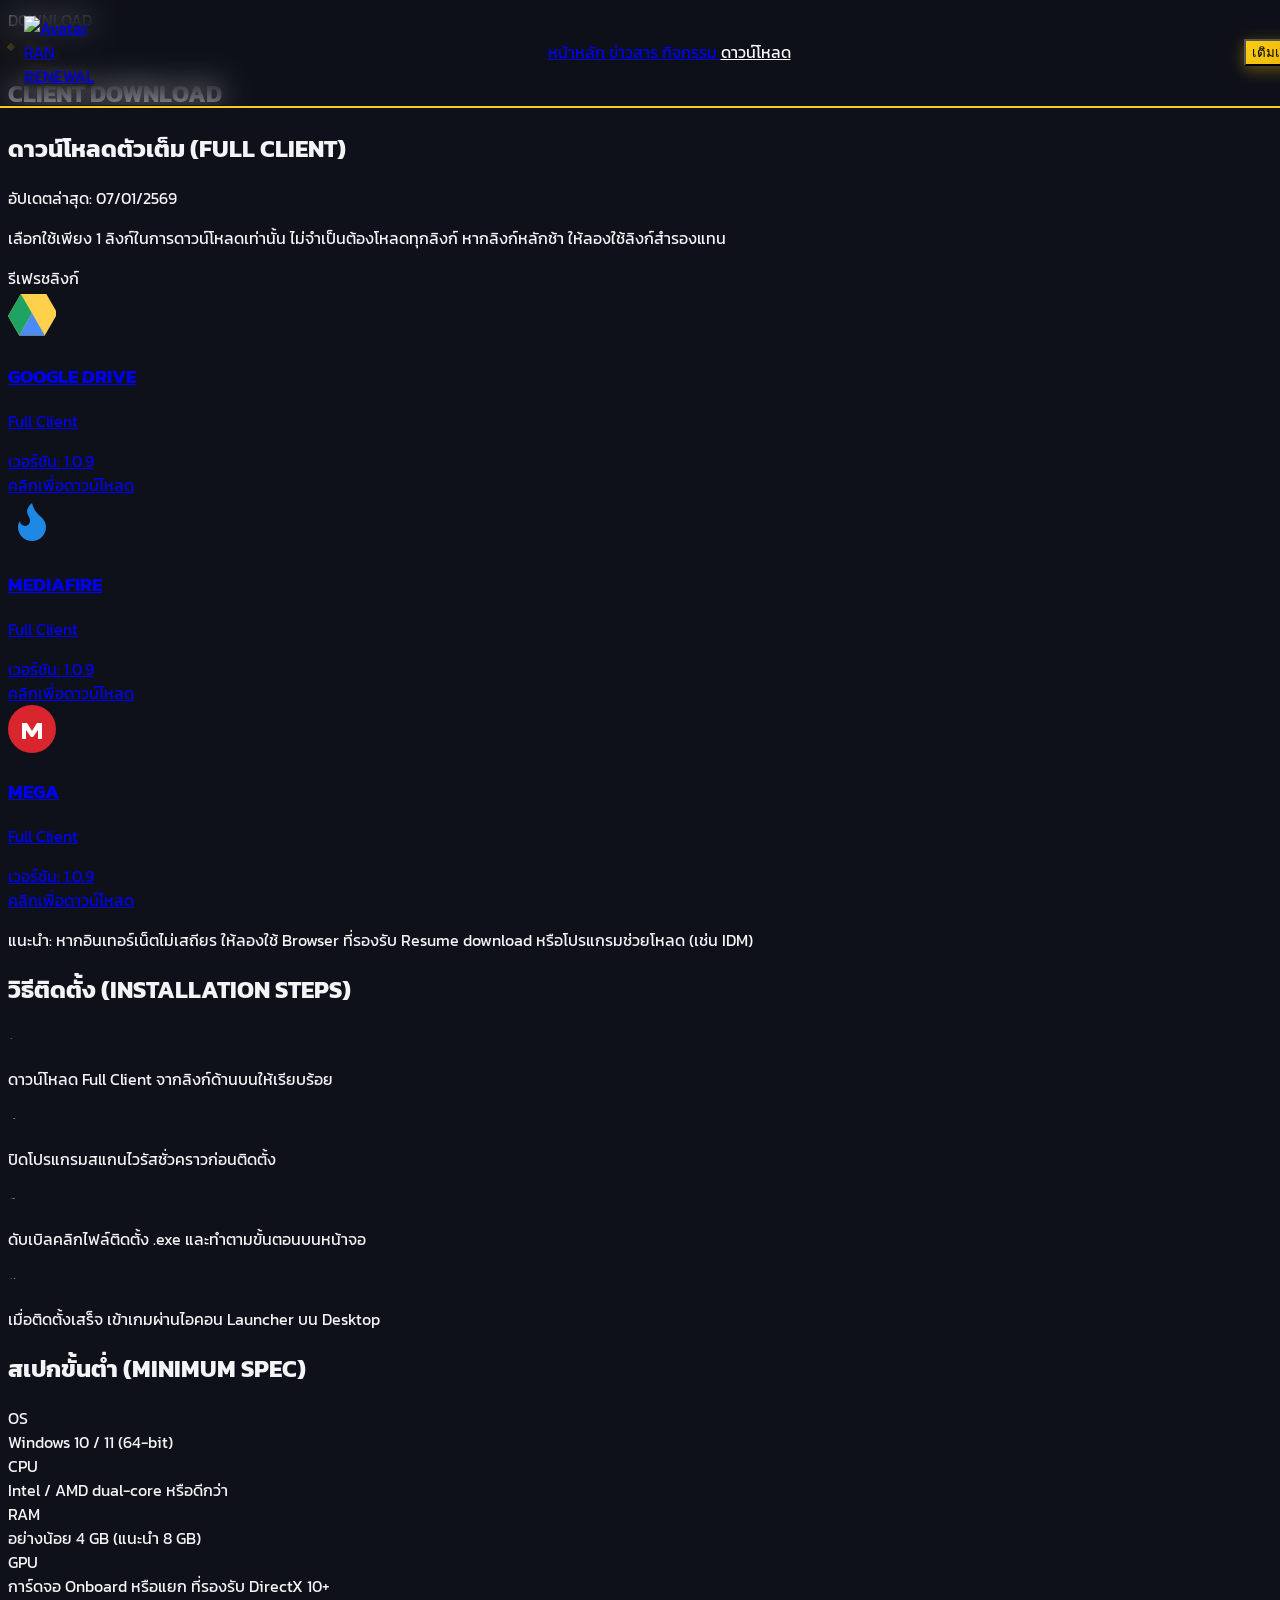
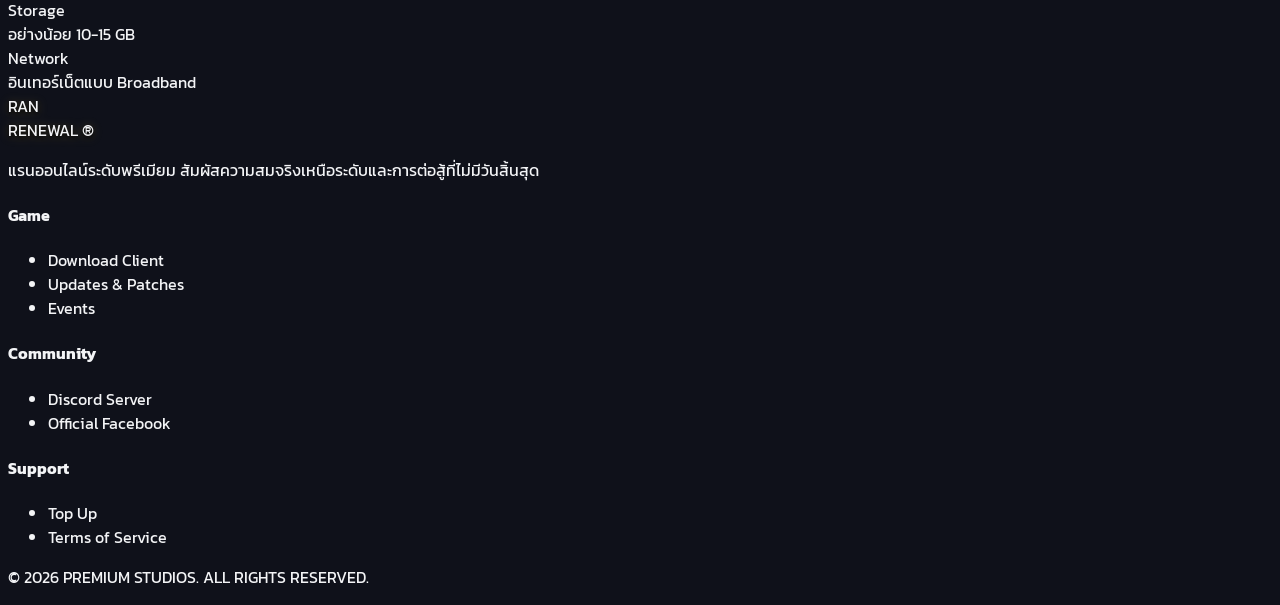
==== download.html @ 946227ad "Add files via upload" ====
<!doctype html>
<html lang="th" class="scroll-smooth">
  <head>
    <meta charset="UTF-8" />
    <meta name="viewport" content="width=device-width, initial-scale=1.0" />
    <title>Download - RAN RENEWAL : Premium Classic</title>
    <style>
      html, body { background-color: #0F111A !important; color: #F3F4F6 !important; }
      #navbar {
        background-color: rgba(15, 17, 26, 0.3);
        backdrop-filter: blur(15px);
        -webkit-backdrop-filter: blur(15px);
      }
    </style>
    <link rel="icon" type="image/png" href="./assets/avatar.png" />
    <link rel="apple-touch-icon" href="./assets/avatar.png" />
    <!-- Google Fonts -->
    <link rel="preconnect" href="https://fonts.googleapis.com" />
    <link rel="preconnect" href="https://fonts.gstatic.com" crossorigin />
    <link
      href="https://fonts.googleapis.com/css2?family=Cinzel:wght@400;500;600;700;800;900&family=Kanit:wght@200;300;400;500;600;700&display=swap"
      rel="stylesheet"
    />
    <!-- Tailwind CSS -->
    <script src="https://cdn.tailwindcss.com"></script>
    <!-- Tailwind Configuration -->
    <script src="./js/tailwind-config.js"></script>
    <!-- Custom CSS -->
    <link rel="stylesheet" href="./css/style.css" />
    <style>
      .clip-hexagon {
        clip-path: polygon(25% 0%, 75% 0%, 100% 50%, 75% 100%, 25% 100%, 0% 50%);
      }
    </style>
  </head>
  <body
    style="background-color: #0F111A;"
    class="antialiased overflow-x-hidden selection:bg-ran-gold selection:text-black scroll-smooth bg-ran-bg"
  >
    <main class="w-full relative overflow-x-hidden">
      <header
        class="fixed top-0 w-full z-50 glass-panel py-4 px-6 md:px-12 flex justify-between items-center"
        id="navbar"
      >
        <a href="index.html" class="flex items-center gap-3 cursor-pointer group hover:opacity-90 transition-opacity">
          <!-- Avatar Icon -->
          <div
            class="w-8 h-8 md:w-10 md:h-10 rounded-md flex items-center justify-center border border-[#d4af37] overflow-hidden relative shadow-[0_0_8px_rgba(212,175,55,0.15)] group-hover:shadow-[0_0_12px_rgba(212,175,55,0.3)] transition-all duration-300 bg-black"
          >
            <img src="./assets/avatar.png" alt="Avatar" class="w-full h-full object-cover transform group-hover:scale-105 transition-transform duration-700" />
            <!-- Inner shadow to make the border pop without being too heavy -->
            <div class="absolute inset-0 shadow-[inset_0_0_4px_rgba(0,0,0,0.6)] pointer-events-none"></div>
          </div>
          
          <!-- Logo Text (Premium Refined) -->
          <div class="flex items-center gap-1 md:gap-2 relative" style="filter: drop-shadow(0 2px 2px #000) drop-shadow(0 0 4px rgba(212,175,55,0.2));">
            <span
              class="font-cinzel text-lg md:text-[20px] font-bold tracking-[0.1em] text-transparent bg-clip-text bg-gradient-to-b from-[#fffae6] via-[#f59e0b] to-[#92400e] pr-0.5"
            >
              RAN
            </span>
            
            <div class="relative flex items-center justify-center w-1.5 h-1.5 mx-0.5 mt-0.5">
              <div class="absolute inset-0 bg-red-600 rounded-full blur-[1px]"></div>
              <div class="w-1.5 h-1.5 rounded-full border border-red-500 bg-transparent relative z-10"></div>
            </div>
            
            <span
              class="font-cinzel text-lg md:text-[20px] font-bold tracking-[0.1em] text-transparent bg-clip-text bg-gradient-to-b from-[#fffae6] via-[#f59e0b] to-[#92400e] pl-0.5"
            >
              RENEWAL
            </span>
          </div>
        </a>

        <nav
          class="hidden font-prompt md:flex gap-20 text-sm text-gray-300 tracking-wide"
        >
          <a
            href="index.html"
            class="nav-link hover:text-white relative transition-colors"
          >
            หน้าหลัก
          </a>
          <a
            href="index.html#news"
            class="nav-link hover:text-white relative transition-colors"
          >
            ข่าวสาร
          </a>
          <a
            href="index.html#events"
            class="nav-link hover:text-white relative transition-colors"
          >
            กิจกรรม
          </a>
          <a
            href="download.html"
            class="nav-link text-white relative transition-colors"
          >
            ดาวน์โหลด
          </a>
        </nav>

        <button
          class="hidden md:flex bg-ran-gold text-black px-6 py-2 text-sm font-bold tracking-wide btn-gold items-center gap-2 rounded-md transform hover:scale-105 transition-all"
        >
          เติมเงิน
        </button>
      </header>

      <!-- Main Download Content -->
      <section class="pt-32 pb-20 px-6 md:px-12 relative min-h-screen z-10">
        <!-- Ambient background effect -->
        <div class="absolute top-0 right-0 w-[500px] h-[500px] bg-ran-gold/5 rounded-full blur-[120px] pointer-events-none -z-10"></div>
        <div class="absolute bottom-0 left-0 w-[600px] h-[600px] bg-blue-900/10 rounded-full blur-[150px] pointer-events-none -z-10"></div>

        <div class="max-w-5xl mx-auto">
          <!-- Page Header -->
          <div class="text-center mb-12 relative flex flex-col items-center">
            <span class="absolute top-1/2 left-1/2 -translate-x-1/2 -translate-y-1/2 text-[60px] md:text-[100px] font-cinzel font-black pointer-events-none select-none text-transparent bg-clip-text bg-gradient-to-b from-white/[0.04] to-transparent z-0">DOWNLOAD</span>
            
            <div class="relative z-10 flex flex-col items-center">
              <span class="diamond mb-4 shadow-[0_0_10px_#FACC15]"></span>
              <h1 class="font-cinzel text-3xl md:text-5xl font-black tracking-[0.1em] drop-shadow-lg uppercase text-transparent bg-clip-text bg-gradient-to-b from-white to-gray-400 mb-2">
                CLIENT <span class="text-transparent bg-clip-text bg-gradient-to-b from-[#FACC15] to-[#c28414]">DOWNLOAD</span>
              </h1>
              <div class="w-20 h-[1px] bg-gradient-to-r from-transparent via-ran-gold to-transparent opacity-70 mt-2 mb-4"></div>
            </div>
          </div>

          <!-- Top Section: Download Links -->
          <div class="bg-[#0c0d14] border border-white/5 rounded-lg p-6 md:p-10 mb-8 shadow-2xl relative overflow-hidden">
            <!-- Decorative Corners -->
            <div class="absolute top-0 left-0 w-8 h-8 border-t border-l border-ran-gold/30 rounded-tl-lg"></div>
            <div class="absolute bottom-0 right-0 w-8 h-8 border-b border-r border-ran-gold/30 rounded-br-lg"></div>

            <!-- Header -->
            <div class="flex flex-col md:flex-row items-baseline gap-2 md:gap-4 mb-4">
               <h2 class="font-prompt text-xl md:text-2xl font-bold text-[#e1c564]">ดาวน์โหลดตัวเต็ม (FULL CLIENT)</h2>
               <span class="text-xs text-gray-500 font-prompt tracking-wide">อัปเดตล่าสุด: 07/01/2569</span>
            </div>
            
            <p class="text-gray-400 text-sm font-prompt mb-6">
                เลือกใช้เพียง 1 ลิงก์ในการดาวน์โหลดเท่านั้น ไม่จำเป็นต้องโหลดทุกลิงก์ หากลิงก์หลักช้า ให้ลองใช้ลิงก์สำรองแทน
            </p>

            <!-- Subnav Tab -->
            <div class="border-b border-white/10 mb-8">
                <div class="inline-block text-[#e1c564] text-sm font-prompt pb-2 border-b-[2px] border-[#e1c564] px-6">รีเฟรชลิงก์</div>
            </div>

            <!-- Download Cards -->
            <div class="grid grid-cols-1 md:grid-cols-3 gap-6 mb-8 relative z-10">
                <!-- Google Drive -->
                <a href="#" class="group block bg-transparent border border-white/10 hover:border-ran-gold/50 transition-all duration-300 cursor-pointer overflow-hidden relative">
                    <!-- Top subtle gradient -->
                    <div class="absolute top-0 w-full h-[2px] bg-gradient-to-r from-transparent via-white/10 group-hover:via-ran-gold to-transparent transition-colors"></div>
                    <div class="p-8 text-center bg-gradient-to-b from-white/[0.02] to-transparent group-hover:from-ran-gold/[0.05] transition-colors relative z-10 h-full flex flex-col items-center">
                        <div class="flex justify-center mb-6 mt-2">
                           <svg width="48" height="48" viewBox="0 0 87.3 78" xmlns="http://www.w3.org/2000/svg" class="drop-shadow-lg transform group-hover:-translate-y-1 transition-transform duration-300">
                             <path d="m66.9 78h-46.5l-20.4-35.3 23.3-40.2 46.4 0 20.4 35.3-23.2 40.2" fill="#ffd04b"/><path d="m20.4 78-20.4-35.3 23.3-40.2 20.3 35.3-23.2 40.2" fill="#1ea362"/><path d="m66.9 78-23.2-40.2-23.3 40.2 46.5 0" fill="#4c8bf5"/>
                           </svg>
                        </div>
                        <h3 class="font-cinzel text-[17px] font-bold text-[#e1c564] tracking-widest mb-1">GOOGLE DRIVE</h3>
                        <p class="text-gray-400 font-prompt text-xs mb-4 uppercase tracking-widest">Full Client</p>
                        <div class="text-xs font-prompt text-gray-500 mb-6 mt-auto">เวอร์ชัน: <span class="text-white font-medium">1.0.9</span></div>
                        <div class="text-[#c79133] group-hover:text-ran-gold text-xs font-prompt tracking-wide transition-colors">คลิกเพื่อดาวน์โหลด</div>
                    </div>
                </a>

                <!-- Mediafire -->
                <a href="#" class="group block bg-transparent border border-white/10 hover:border-[#1e88e5]/50 transition-all duration-300 cursor-pointer overflow-hidden relative">
                    <div class="absolute top-0 w-full h-[2px] bg-gradient-to-r from-transparent via-white/10 group-hover:via-[#1e88e5] to-transparent transition-colors"></div>
                    <div class="p-8 text-center bg-gradient-to-b from-white/[0.02] to-transparent group-hover:from-[#1e88e5]/[0.05] transition-colors relative z-10 h-full flex flex-col items-center">
                        <div class="flex justify-center mb-6 mt-2">
                           <svg width="48" height="48" viewBox="0 0 24 24" fill="#1e88e5" xmlns="http://www.w3.org/2000/svg" class="drop-shadow-lg transform group-hover:-translate-y-1 transition-transform duration-300">
                             <path d="M8.5 14.5A2.5 2.5 0 0 0 11 12c0-1.38-.5-2-1-3-1.072-2.143-.224-4.054 2-6 .5 2.5 2 4.9 4 6.5 2 1.6 3 3.5 3 5.5a7 7 0 1 1-14 0c0-1.153.433-2.294 1-3a2.5 2.5 0 0 0 2.5 2.5z"/>
                           </svg>
                        </div>
                        <h3 class="font-cinzel text-[17px] font-bold text-[#e1c564] tracking-widest mb-1">MEDIAFIRE</h3>
                        <p class="text-gray-400 font-prompt text-xs mb-4 uppercase tracking-widest">Full Client</p>
                        <div class="text-xs font-prompt text-gray-500 mb-6 mt-auto">เวอร์ชัน: <span class="text-white font-medium">1.0.9</span></div>
                        <div class="text-[#c79133] group-hover:text-ran-gold text-xs font-prompt tracking-wide transition-colors">คลิกเพื่อดาวน์โหลด</div>
                    </div>
                </a>

                <!-- Mega -->
                <a href="#" class="group block bg-transparent border border-white/10 hover:border-[#d9262e]/50 transition-all duration-300 cursor-pointer overflow-hidden relative">
                    <div class="absolute top-0 w-full h-[2px] bg-gradient-to-r from-transparent via-white/10 group-hover:via-[#d9262e] to-transparent transition-colors"></div>
                    <div class="p-8 text-center bg-gradient-to-b from-white/[0.02] to-transparent group-hover:from-[#d9262e]/[0.05] transition-colors relative z-10 h-full flex flex-col items-center">
                        <div class="flex justify-center mb-6 mt-2">
                           <svg width="48" height="48" viewBox="0 0 24 24" fill="#d9262e" xmlns="http://www.w3.org/2000/svg" class="drop-shadow-lg transform group-hover:-translate-y-1 transition-transform duration-300">
                             <circle cx="12" cy="12" r="12"/><path d="M7 9h2.5l2.5 4 2.5-4H17v8h-2v-4.5l-2.5 3.5h-1L9 12.5V17H7V9z" fill="white"/>
                           </svg>
                        </div>
                        <h3 class="font-cinzel text-[17px] font-bold text-[#e1c564] tracking-widest mb-1">MEGA</h3>
                        <p class="text-gray-400 font-prompt text-xs mb-4 uppercase tracking-widest">Full Client</p>
                        <div class="text-xs font-prompt text-gray-500 mb-6 mt-auto">เวอร์ชัน: <span class="text-white font-medium">1.0.9</span></div>
                        <div class="text-[#c79133] group-hover:text-ran-gold text-xs font-prompt tracking-wide transition-colors">คลิกเพื่อดาวน์โหลด</div>
                    </div>
                </a>
            </div>

            <p class="text-gray-500/80 font-prompt text-xs mt-6">
                แนะนำ: หากอินเทอร์เน็ตไม่เสถียร ให้ลองใช้ Browser ที่รองรับ Resume download หรือโปรแกรมช่วยโหลด (เช่น IDM)
            </p>
          </div>

          <!-- Bottom Grid: Setup & Specs -->
          <div class="grid grid-cols-1 lg:grid-cols-2 gap-8">
              <!-- Installation Steps -->
              <div class="bg-[#0c0d14] border border-white/5 rounded-lg p-6 md:p-8 relative">
                 <!-- Decorative Left Edge -->
                 <div class="absolute left-0 top-1/2 -translate-y-1/2 w-1 h-3/4 bg-white/5 rounded-r-md"></div>
                 
                 <h2 class="font-prompt text-lg md:text-xl font-bold text-[#e1c564] mb-8 pb-4 border-b border-white/5">วิธีติดตั้ง <span class="font-cinzel font-normal ml-1 tracking-widest text-[#e1c564] opacity-80">(INSTALLATION STEPS)</span></h2>
                 
                 <div class="flex flex-col gap-6">
                     <div class="flex items-start gap-4">
                         <div class="w-7 h-7 mt-0.5 flex-shrink-0 bg-[#b28a2a] flex items-center justify-center font-prompt font-semibold text-black text-sm clip-hexagon shadow-md">1</div>
                         <p class="text-gray-200 font-prompt text-sm">ดาวน์โหลด Full Client จากลิงก์ด้านบนให้เรียบร้อย</p>
                     </div>
                     <div class="flex items-start gap-4">
                         <div class="w-7 h-7 mt-0.5 flex-shrink-0 bg-[#b28a2a] flex items-center justify-center font-prompt font-semibold text-black text-sm clip-hexagon shadow-md">2</div>
                         <p class="text-gray-200 font-prompt text-sm">ปิดโปรแกรมสแกนไวรัสชั่วคราวก่อนติดตั้ง</p>
                     </div>
                     <div class="flex items-start gap-4">
                         <div class="w-7 h-7 mt-0.5 flex-shrink-0 bg-[#b28a2a] flex items-center justify-center font-prompt font-semibold text-black text-sm clip-hexagon shadow-md">3</div>
                         <p class="text-gray-200 font-prompt text-sm">ดับเบิลคลิกไฟล์ติดตั้ง .exe และทําตามขั้นตอนบนหน้าจอ</p>
                     </div>
                     <div class="flex items-start gap-4">
                         <div class="w-7 h-7 mt-0.5 flex-shrink-0 bg-[#b28a2a] flex items-center justify-center font-prompt font-semibold text-black text-sm clip-hexagon shadow-md">4</div>
                         <p class="text-gray-200 font-prompt text-sm">เมื่อติดตั้งเสร็จ เข้าเกมผ่านไอคอน Launcher บน Desktop</p>
                     </div>
                 </div>
              </div>

              <!-- Minimum Specs -->
              <div class="bg-[#0c0d14] border border-white/5 rounded-lg p-6 md:p-8 relative">
                 <!-- Decorative Right Edge -->
                 <div class="absolute right-0 top-1/2 -translate-y-1/2 w-1 h-3/4 bg-white/5 rounded-l-md"></div>
                 
                 <h2 class="font-prompt text-lg md:text-xl font-bold text-[#e1c564] mb-8 pb-4 border-b border-white/5">สเปกขั้นต่ำ <span class="font-cinzel font-normal ml-1 tracking-widest text-[#e1c564] opacity-80">(MINIMUM SPEC)</span></h2>
                 
                 <div class="flex flex-col gap-4">
                     <div class="flex border-b border-white/5 pb-4">
                         <div class="w-24 text-[#8a8a92] font-cinzel text-[13px] tracking-widest mt-0.5">OS</div>
                         <div class="text-gray-200 font-prompt text-sm flex-1">Windows 10 / 11 (64-bit)</div>
                     </div>
                     <div class="flex border-b border-white/5 pb-4">
                         <div class="w-24 text-[#8a8a92] font-cinzel text-[13px] tracking-widest mt-0.5">CPU</div>
                         <div class="text-gray-200 font-prompt text-sm flex-1">Intel / AMD dual-core หรือดีกว่า</div>
                     </div>
                     <div class="flex border-b border-white/5 pb-4">
                         <div class="w-24 text-[#8a8a92] font-cinzel text-[13px] tracking-widest mt-0.5">RAM</div>
                         <div class="text-gray-200 font-prompt text-sm flex-1">อย่างน้อย 4 GB (แนะนำ 8 GB)</div>
                     </div>
                     <div class="flex border-b border-white/5 pb-4">
                         <div class="w-24 text-[#8a8a92] font-cinzel text-[13px] tracking-widest mt-0.5">GPU</div>
                         <div class="text-gray-200 font-prompt text-sm flex-1">การ์ดจอ Onboard หรือแยก ที่รองรับ DirectX 10+</div>
                     </div>
                     <div class="flex border-b border-white/5 pb-4">
                         <div class="w-24 text-[#8a8a92] font-cinzel text-[13px] tracking-widest mt-0.5 whitespace-nowrap">Storage</div>
                         <div class="text-gray-200 font-prompt text-sm flex-1 pl-1">อย่างน้อย 10-15 GB</div>
                     </div>
                     <div class="flex">
                         <div class="w-24 text-[#8a8a92] font-cinzel text-[13px] tracking-widest mt-0.5 whitespace-nowrap">Network</div>
                         <div class="text-gray-200 font-prompt text-sm flex-1 pl-1">อินเทอร์เน็ตแบบ Broadband</div>
                     </div>
                 </div>
              </div>
          </div>
        </div>
      </section>

      <!-- Footer separated by brighter border -->
      <footer
        class="bg-[#0A0C14] pt-12 pb-10 px-6 md:px-12 border-t border-ran-gold/20 relative overflow-hidden"
      >
        <div
          class="max-w-7xl mx-auto grid grid-cols-1 md:grid-cols-4 gap-12 mb-16 relative z-10"
        >
          <div class="col-span-1">
          <div
            class="flex items-center gap-1.5 md:gap-2 mb-6"
            style="filter: drop-shadow(0 2px 2px #000) drop-shadow(0 0 4px rgba(212,175,55,0.2));"
          >
            <span
              class="font-cinzel text-lg font-bold tracking-[0.1em] text-transparent bg-clip-text bg-gradient-to-b from-[#fffae6] via-[#f59e0b] to-[#92400e] pr-0.5"
            >
              RAN
            </span>
            
            <div class="relative flex items-center justify-center w-1.5 h-1.5 mx-0.5 mt-0.5">
              <div class="absolute inset-0 bg-red-600 rounded-full blur-[1px]"></div>
              <div class="w-1.5 h-1.5 rounded-full border border-red-500 bg-transparent relative z-10"></div>
            </div>
            
            <span
              class="font-cinzel text-lg font-bold tracking-[0.1em] text-transparent bg-clip-text bg-gradient-to-b from-[#fffae6] via-[#f59e0b] to-[#92400e] pl-0.5"
            >
              RENEWAL
            </span>
            <span class="text-[10px] text-blue-400 align-top ml-1 drop-shadow-none">&reg;</span>
          </div>
            <p
              class="text-gray-400 text-sm leading-relaxed mb-8 font-light font-prompt"
            >
              แรนออนไลน์ระดับพรีเมียม
              สัมผัสความสมจริงเหนือระดับและการต่อสู้ที่ไม่มีวันสิ้นสุด
            </p>
          </div>
          <div class="text-sm font-prompt">
            <h4
              class="text-white font-medium mb-6 uppercase tracking-widest font-cinzel border-l-2 border-ran-gold pl-3"
            >
              Game
            </h4>
            <ul class="space-y-4 text-gray-400 font-light">
              <li
                class="hover:text-white cursor-pointer transition-colors block pl-3"
              >
                Download Client
              </li>
              <li
                class="hover:text-white cursor-pointer transition-colors block pl-3"
              >
                Updates & Patches
              </li>
              <li
                class="hover:text-white cursor-pointer transition-colors block pl-3"
              >
                Events
              </li>
            </ul>
          </div>
          <div class="text-sm font-prompt">
            <h4
              class="text-white font-medium mb-6 uppercase tracking-widest font-cinzel border-l-2 border-blue-500 pl-3"
            >
              Community
            </h4>
            <ul class="space-y-4 text-gray-400 font-light">
              <li
                class="hover:text-white cursor-pointer transition-colors block pl-3"
              >
                Discord Server
              </li>
              <li
                class="hover:text-white cursor-pointer transition-colors block pl-3"
              >
                Official Facebook
              </li>
            </ul>
          </div>
          <div class="text-sm font-prompt">
            <h4
              class="text-white font-medium mb-6 uppercase tracking-widest font-cinzel border-l-2 border-purple-500 pl-3"
            >
              Support
            </h4>
            <ul class="space-y-4 text-gray-400 font-light">
              <li
                class="hover:text-white cursor-pointer transition-colors block pl-3"
              >
                Top Up
              </li>
              <li
                class="hover:text-white cursor-pointer transition-colors block pl-3"
              >
                Terms of Service
              </li>
            </ul>
          </div>
        </div>
        <div
          class="max-w-7xl mx-auto flex flex-col items-center justify-center text-xs text-gray-500 uppercase tracking-widest relative z-10 pt-8 border-t border-white/5 font-prompt"
        >
          <p class="mb-2">© 2026 PREMIUM STUDIOS. ALL RIGHTS RESERVED.</p>
        </div>
      </footer>
    </main>
    <script src="./js/main.js"></script>
    <script>
      // Background navbar logic handled by main.js
    </script>
  </body>
</html>
---- css/style.css ----
html, body { 
    font-family: 'Kanit', sans-serif; 
    background-color: #0F111A; 
    color: #F3F4F6;
}

* {
    -webkit-tap-highlight-color: transparent;
}

a, button {
    -webkit-tap-highlight-color: transparent !important;
}

#navbar {
    position: fixed;
    top: 0;
    left: 0;
    width: 100%;
    z-index: 50;
    display: flex;
    justify-content: space-between;
    align-items: center;
    padding: 1rem 1.5rem;
    transition: background-color 0.3s ease, box-shadow 0.3s ease, border-bottom 0.3s ease;
    backdrop-filter: blur(15px);
    -webkit-backdrop-filter: blur(15px);
    border-bottom: 1px solid transparent;
}

.btn-gold {
    background: linear-gradient(135deg, #FACC15 0%, #EAB308 100%);
    box-shadow: 0 4px 15px rgba(234, 179, 8, 0.4);
    transition: all 0.3s ease;
}
.btn-gold:hover {
    box-shadow: 0 6px 20px rgba(250, 204, 21, 0.6);
    transform: translateY(-2px);
    color: #111;
}
.nav-link::after {
    content: '';
    position: absolute;
    width: 0%;
    height: 2px;
    bottom: -4px;
    left: 50%;
    transform: translateX(-50%);
    background-color: #FACC15;
    transition: width 0.3s ease;
}
.nav-link:hover::after, .nav-link.active::after { width: 100%; }
.nav-link.active { color: white; }
.glass-panel {
    background: rgba(15, 17, 26, 0.3);
    border-bottom: 1px solid rgba(255, 255, 255, 0.05);
}
.nav-scrolled {
    background-color: rgba(15, 17, 26, 0.95);
    box-shadow: 0 4px 20px rgba(0, 0, 0, 0.7);
    border-bottom: 1px solid rgba(212, 175, 55, 0.15);
}

/* Premium Text Reveal Animation */
@keyframes premiumReveal {
    0% {
        opacity: 0;
        transform: translate3d(0, 20px, 0);
    }
    100% {
        opacity: 1;
        transform: translate3d(0, 0, 0);
    }
}
.animate-premium-reveal {
    animation: premiumReveal 1.2s cubic-bezier(0.25, 1, 0.5, 1) both;
    will-change: transform, opacity;
}
.premium-delay-150 { animation-delay: 150ms; }
.premium-delay-300 { animation-delay: 300ms; }
.premium-delay-450 { animation-delay: 450ms; }
.premium-delay-600 { animation-delay: 600ms; }

/* Floating Particles */
@keyframes floatUpParticle {
    0% {
        transform: translateY(0vh) translateX(0) scale(0);
        opacity: 0;
    }
    10% {
        opacity: 0.8;
        transform: translateY(-10vh) translateX(10px) scale(1);
    }
    50% {
        opacity: 0.6;
        transform: translateY(-50vh) translateX(-15px) scale(1);
    }
    90% {
        opacity: 0.8;
    }
    100% {
        transform: translateY(-120vh) translateX(20px) scale(0);
        opacity: 0;
    }
}
.particle {
    position: absolute;
    bottom: -20px;
    border-radius: 50%;
    animation: floatUpParticle linear infinite;
    opacity: 0;
    pointer-events: none;
}

.diamond {
    width: 6px; height: 6px;
    background: #FACC15;
    transform: rotate(45deg);
    display: inline-block;
}
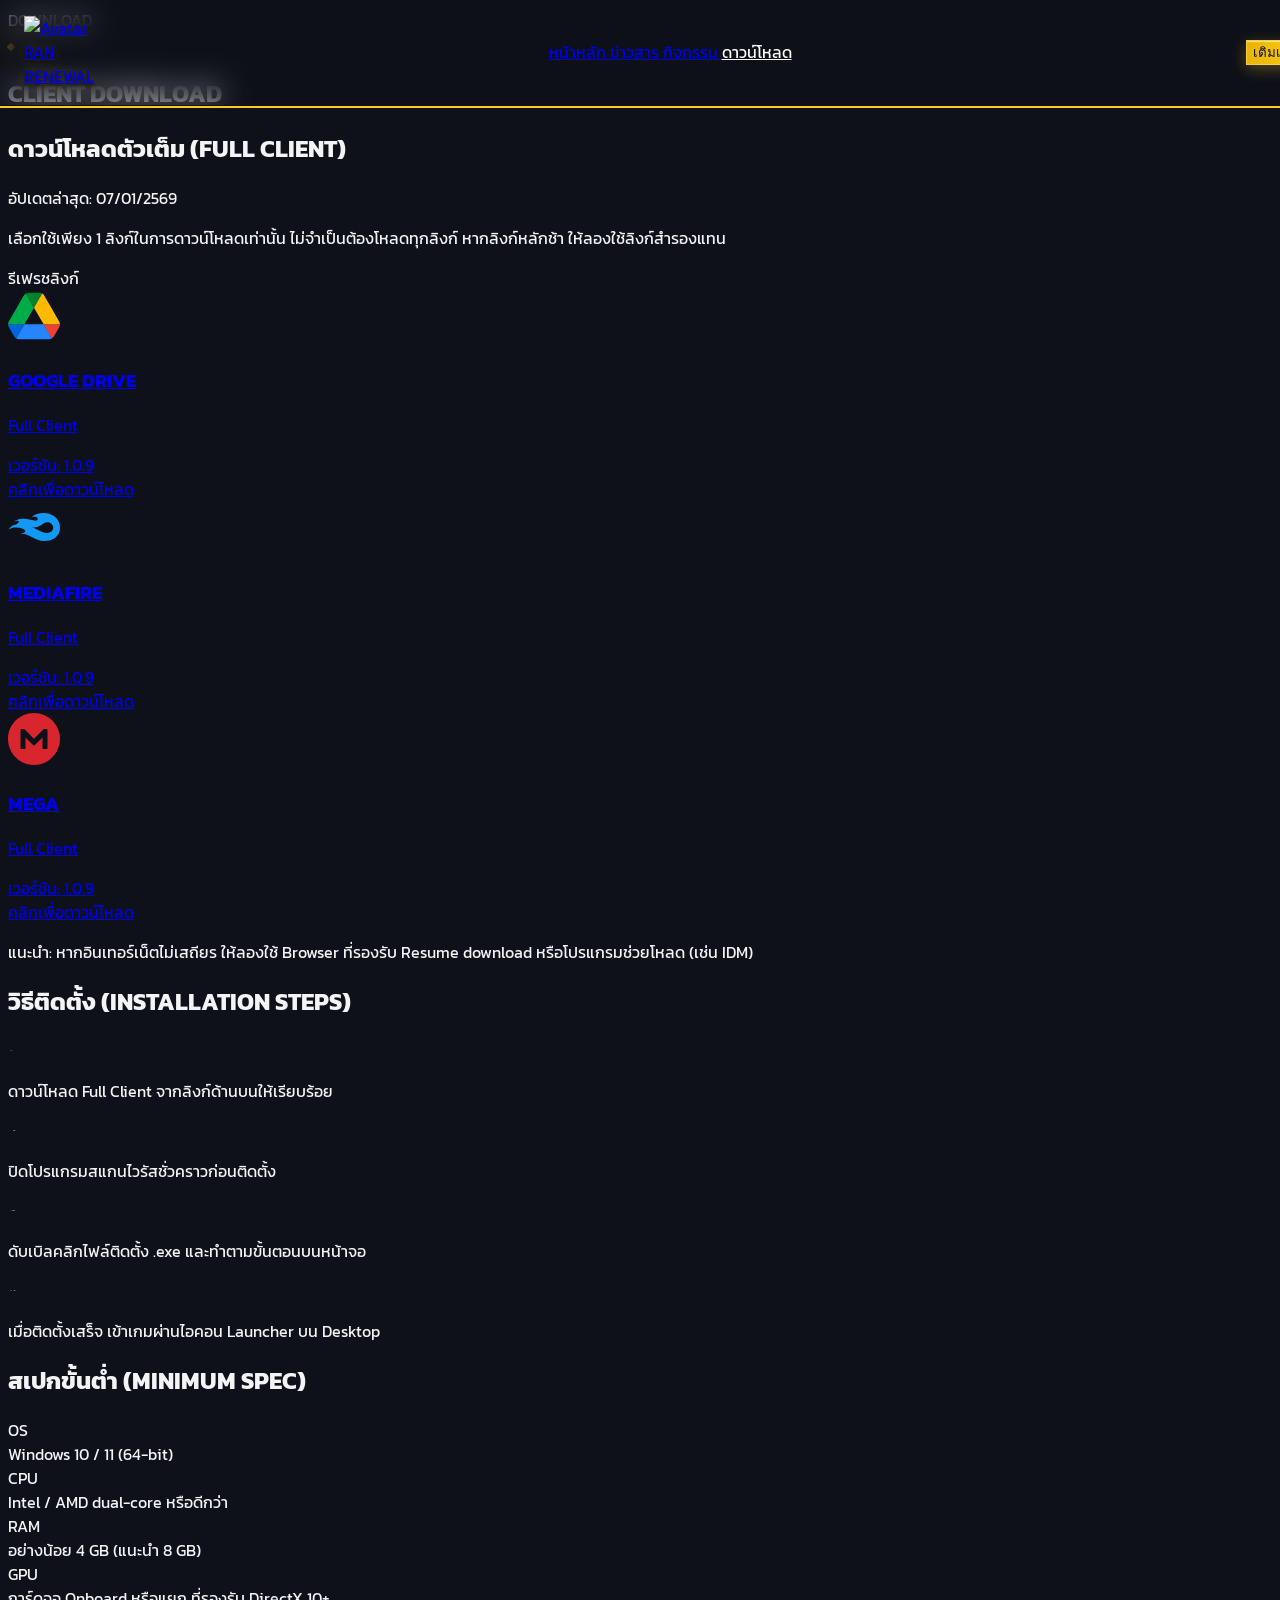
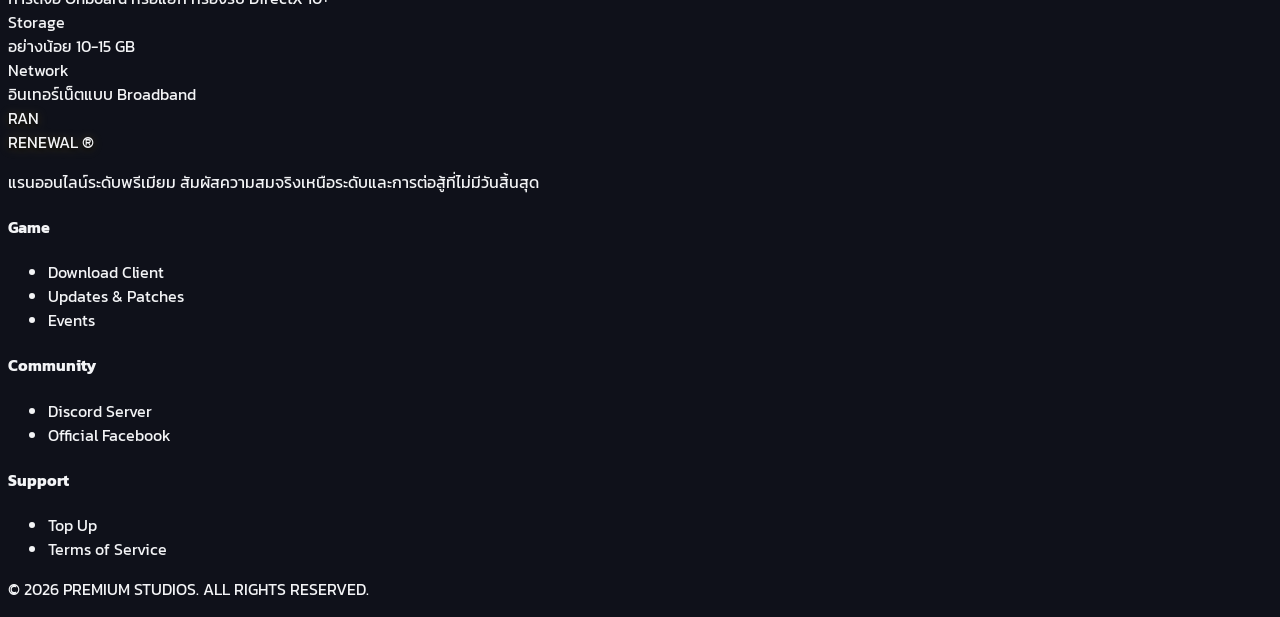
==== commit b868cfeb: "Add files via upload" ====
--- a/download.html
+++ b/download.html
@@ -158,8 +158,13 @@
                     <div class="absolute top-0 w-full h-[2px] bg-gradient-to-r from-transparent via-white/10 group-hover:via-ran-gold to-transparent transition-colors"></div>
                     <div class="p-8 text-center bg-gradient-to-b from-white/[0.02] to-transparent group-hover:from-ran-gold/[0.05] transition-colors relative z-10 h-full flex flex-col items-center">
                         <div class="flex justify-center mb-6 mt-2">
-                           <svg width="48" height="48" viewBox="0 0 87.3 78" xmlns="http://www.w3.org/2000/svg" class="drop-shadow-lg transform group-hover:-translate-y-1 transition-transform duration-300">
-                             <path d="m66.9 78h-46.5l-20.4-35.3 23.3-40.2 46.4 0 20.4 35.3-23.2 40.2" fill="#ffd04b"/><path d="m20.4 78-20.4-35.3 23.3-40.2 20.3 35.3-23.2 40.2" fill="#1ea362"/><path d="m66.9 78-23.2-40.2-23.3 40.2 46.5 0" fill="#4c8bf5"/>
+                           <svg viewBox="0 0 87.3 78" width="52" height="52" xmlns="http://www.w3.org/2000/svg" class="drop-shadow-lg transform group-hover:-translate-y-1 group-hover:scale-110 transition-all duration-300">
+                             <path d="m6.6 66.85 3.85 6.65c.8 1.4 1.95 2.5 3.3 3.3l13.75-23.8h-27.5c0 1.55.4 3.1 1.2 4.5z" fill="#0066da"/>
+                             <path d="m43.65 25-13.75-23.8c-1.35.8-2.5 1.9-3.3 3.3l-25.4 44a9.06 9.06 0 0 0 -1.2 4.5h27.5z" fill="#00ac47"/>
+                             <path d="m73.55 76.8c1.35-.8 2.5-1.9 3.3-3.3l1.6-2.75 7.65-13.25c.8-1.4 1.2-2.95 1.2-4.5h-27.502l5.852 11.5z" fill="#ea4335"/>
+                             <path d="m43.65 25 13.75-23.8c-1.35-.8-2.9-1.2-4.5-1.2h-18.5c-1.6 0-3.15.45-4.5 1.2z" fill="#00832d"/>
+                             <path d="m59.8 53h-32.3l-13.75 23.8c1.35.8 2.9 1.2 4.5 1.2h50.8c1.6 0 3.15-.45 4.5-1.2z" fill="#2684fc"/>
+                             <path d="m73.4 26.5-12.7-22c-.8-1.4-1.95-2.5-3.3-3.3l-13.75 23.8 16.15 28h27.45c0-1.55-.4-3.1-1.2-4.5z" fill="#ffba00"/>
                            </svg>
                         </div>
                         <h3 class="font-cinzel text-[17px] font-bold text-[#e1c564] tracking-widest mb-1">GOOGLE DRIVE</h3>
@@ -174,8 +179,8 @@
                     <div class="absolute top-0 w-full h-[2px] bg-gradient-to-r from-transparent via-white/10 group-hover:via-[#1e88e5] to-transparent transition-colors"></div>
                     <div class="p-8 text-center bg-gradient-to-b from-white/[0.02] to-transparent group-hover:from-[#1e88e5]/[0.05] transition-colors relative z-10 h-full flex flex-col items-center">
                         <div class="flex justify-center mb-6 mt-2">
-                           <svg width="48" height="48" viewBox="0 0 24 24" fill="#1e88e5" xmlns="http://www.w3.org/2000/svg" class="drop-shadow-lg transform group-hover:-translate-y-1 transition-transform duration-300">
-                             <path d="M8.5 14.5A2.5 2.5 0 0 0 11 12c0-1.38-.5-2-1-3-1.072-2.143-.224-4.054 2-6 .5 2.5 2 4.9 4 6.5 2 1.6 3 3.5 3 5.5a7 7 0 1 1-14 0c0-1.153.433-2.294 1-3a2.5 2.5 0 0 0 2.5 2.5z"/>
+                           <svg viewBox="0 0 24 24" width="52" height="52" xmlns="http://www.w3.org/2000/svg" class="drop-shadow-lg transform group-hover:-translate-y-1 group-hover:scale-110 transition-all duration-300">
+                             <path d="M11.13 7.171c-.496.42 2.943-.458 2.6 1.239-.332 1.633-3.62-.343-7.223-.176-1.594.073-3.054.53-3.985 1.668.973-1.108 2.901-.844 2.398-.081-1.172 1.776-3.376.497-4.92 3.975.185-.4.685-1.196 2.843-1.526 1.586-.242 4.214-.016 5.054 1.297.924 1.444-3.759 1.28-1.167 1.573 3.593.406 6.299 3.31 9.813 3.311 4.55 0 7.422-2.324 7.457-6.146.063-6.923-9.101-8.318-12.87-5.134zm6.768 7.554c-1.195-.033-2.404-.512-3.364-.98-2.365-1.155-3.338-1.553-3.338-1.608 0-.067 1.42.484 3.813-.789 1.383-.735 1.432-1.377 2.89-1.505 1.73-.152 2.962 1.13 2.962 2.478 0 1.349-1.222 2.453-2.963 2.404z" fill="#1299F3"/>
                            </svg>
                         </div>
                         <h3 class="font-cinzel text-[17px] font-bold text-[#e1c564] tracking-widest mb-1">MEDIAFIRE</h3>
@@ -190,8 +195,8 @@
                     <div class="absolute top-0 w-full h-[2px] bg-gradient-to-r from-transparent via-white/10 group-hover:via-[#d9262e] to-transparent transition-colors"></div>
                     <div class="p-8 text-center bg-gradient-to-b from-white/[0.02] to-transparent group-hover:from-[#d9262e]/[0.05] transition-colors relative z-10 h-full flex flex-col items-center">
                         <div class="flex justify-center mb-6 mt-2">
-                           <svg width="48" height="48" viewBox="0 0 24 24" fill="#d9262e" xmlns="http://www.w3.org/2000/svg" class="drop-shadow-lg transform group-hover:-translate-y-1 transition-transform duration-300">
-                             <circle cx="12" cy="12" r="12"/><path d="M7 9h2.5l2.5 4 2.5-4H17v8h-2v-4.5l-2.5 3.5h-1L9 12.5V17H7V9z" fill="white"/>
+                           <svg viewBox="0 0 24 24" width="52" height="52" xmlns="http://www.w3.org/2000/svg" class="drop-shadow-lg transform group-hover:-translate-y-1 group-hover:scale-110 transition-all duration-300 text-white">
+                             <path d="M12 0C5.372 0 0 5.372 0 12s5.372 12 12 12 12-5.372 12-12S18.628 0 12 0zm6.23 16.244a.371.371 0 0 1-.373.372H16.29a.371.371 0 0 1-.372-.372v-4.828c0-.04-.046-.06-.08-.033l-3.32 3.32a.742.742 0 0 1-1.043 0l-3.32-3.32c-.027-.027-.08-.007-.08.033v4.828a.371.371 0 0 1-.372.372H6.136a.371.371 0 0 1-.372-.372V7.757c0-.206.166-.372.372-.372h1.076a.75.75 0 0 1 .525.22l4.13 4.13a.18.18 0 0 0 .26 0l4.13-4.13c.14-.14.325-.22.525-.22h1.075c.206 0 .372.166.372.372z" fill="#D9262E" />
                            </svg>
                         </div>
                         <h3 class="font-cinzel text-[17px] font-bold text-[#e1c564] tracking-widest mb-1">MEGA</h3>
--- a/css/style.css
+++ b/css/style.css
@@ -29,14 +29,66 @@
 }
 
 .btn-gold {
-    background: linear-gradient(135deg, #FACC15 0%, #EAB308 100%);
-    box-shadow: 0 4px 15px rgba(234, 179, 8, 0.4);
-    transition: all 0.3s ease;
+    position: relative;
+    background: linear-gradient(90deg, #EAB308 0%, #FACC15 50%, #EAB308 100%);
+    background-size: 200% auto;
+    color: #0F111A;
+    border: 1px solid rgba(254, 240, 138, 0.4);
+    box-shadow: 0 4px 15px rgba(250, 204, 21, 0.3), inset 0 1px 1px rgba(255, 255, 255, 0.6);
+    transition: all 0.5s cubic-bezier(0.25, 1, 0.5, 1);
+    z-index: 1;
+    overflow: hidden;
+}
+.btn-gold::before {
+    content: '';
+    position: absolute;
+    top: 0; left: -100%; width: 50%; height: 100%;
+    background: linear-gradient(90deg, transparent, rgba(255, 255, 255, 0.6), transparent);
+    transform: skewX(-20deg);
+    transition: left 0.7s cubic-bezier(0.25, 1, 0.5, 1);
+    z-index: -1;
 }
 .btn-gold:hover {
-    box-shadow: 0 6px 20px rgba(250, 204, 21, 0.6);
-    transform: translateY(-2px);
-    color: #111;
+    background-position: right center;
+    box-shadow: 0 10px 40px rgba(250, 204, 21, 0.6), inset 0 1px 2px rgba(255, 255, 255, 1);
+    transform: translateY(-3px);
+    border-color: rgba(255, 255, 255, 0.8);
+    color: #000;
+}
+.btn-gold:hover::before {
+    left: 150%;
+}
+
+.btn-glass {
+    position: relative;
+    background: rgba(255, 255, 255, 0.03);
+    border: 1px solid rgba(255, 255, 255, 0.1);
+    backdrop-filter: blur(12px);
+    -webkit-backdrop-filter: blur(12px);
+    box-shadow: 0 4px 15px rgba(0, 0, 0, 0.3);
+    color: #d1d5db;
+    transition: all 0.5s cubic-bezier(0.25, 1, 0.5, 1);
+    overflow: hidden;
+    z-index: 1;
+}
+.btn-glass::before {
+    content: '';
+    position: absolute;
+    top: 0; left: -100%; width: 50%; height: 100%;
+    background: linear-gradient(90deg, transparent, rgba(250, 204, 21, 0.4), transparent);
+    transform: skewX(-20deg);
+    transition: left 0.7s cubic-bezier(0.25, 1, 0.5, 1);
+    z-index: -1;
+}
+.btn-glass:hover {
+    background: rgba(250, 204, 21, 0.05);
+    border-color: rgba(250, 204, 21, 0.6);
+    box-shadow: 0 10px 30px rgba(250, 204, 21, 0.25), inset 0 0 15px rgba(250, 204, 21, 0.1);
+    transform: translateY(-3px);
+    color: #fff;
+}
+.btn-glass:hover::before {
+    left: 150%;
 }
 .nav-link::after {
     content: '';
